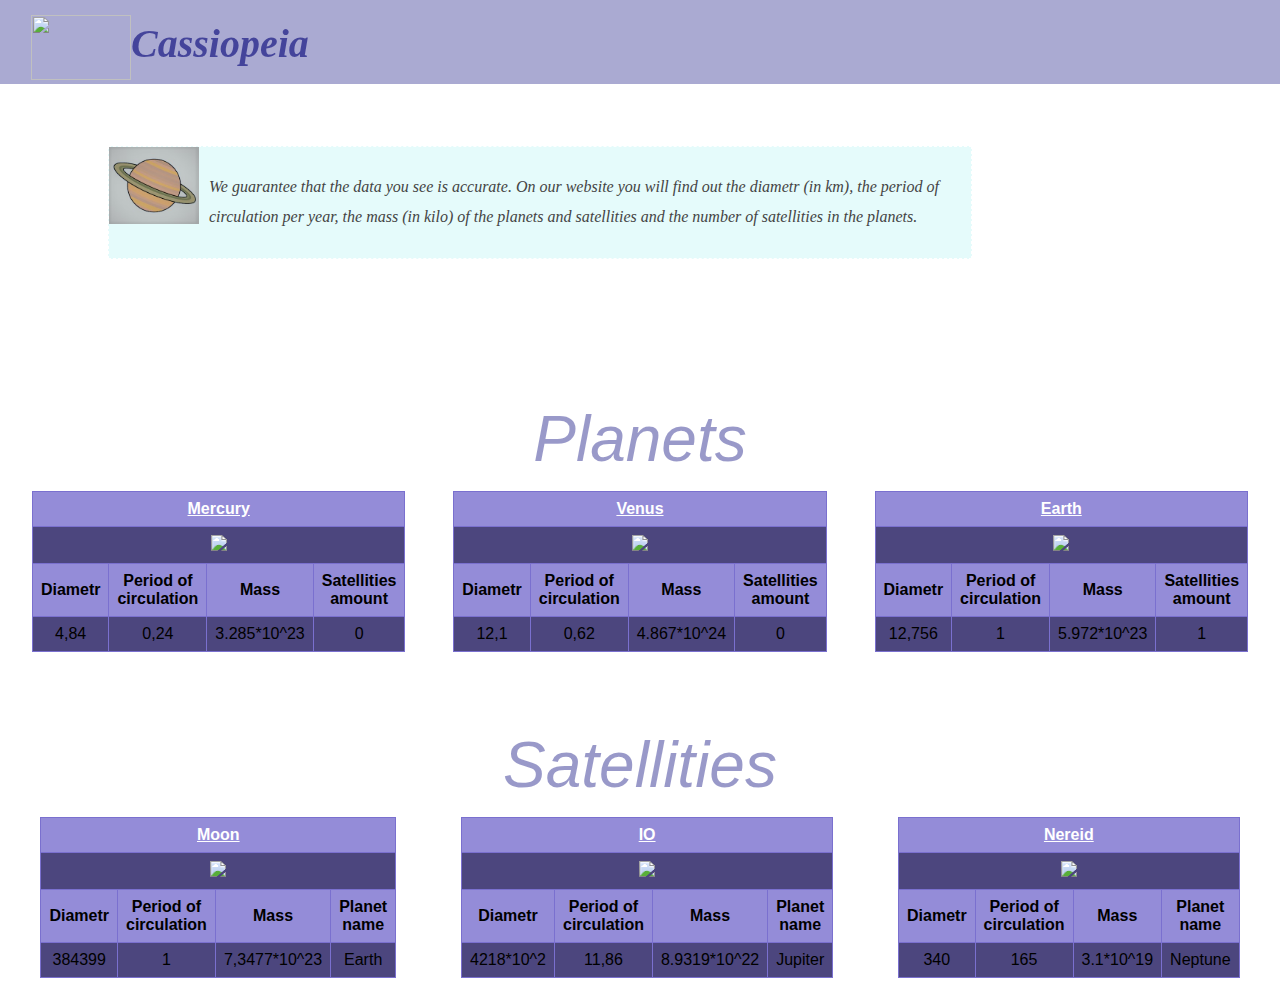
==== index.html @ 84b5176e "Rename index-0.html to index.html" ====
<!DOCTYPE html>
<html>

<head>
    <title>Cassiopeia</title>
    <meta charset="utf-8">

    <link rel="stylesheet" href="style-0.css">
</head>

<body>
    <div class="header">
        <div class="h_container">
            <a href="#Planets"><img class="logo"
                    src="https://raw.githubusercontent.com/bethrobson/Head-First-HTML/master/chapter9/lounge/images/background.gif">
                <p class="Cassiopeia"><b> Cassiopeia</b></p>

            </a>
          
        </div>
    </div>
    <br>
    <p id="guarantee">
        We guarantee that the data you see is accurate.
        On our website you will find out the diametr (in km), the period of circulation per year, the mass (in kilo) of
        the planets and satellities and the number of satellities in the planets.
    <p>
    <div class="planets">
        <article id="Planets">
            <h1>Planets</h1>
        </article>
    </div>
    <br>
    <div class="flex-container">
        <table>
            <tr>
                <th class="center" colspan="4"><a href="https://en.wikipedia.org/wiki/Mercury_(planet)"> Mercury</a>
                </th>
            </tr>

            <tr>
                <td class="center" colspan="4"><img
                    src="https://upload.wikimedia.org/wikipedia/commons/thumb/d/d9/Mercury_in_color_-_Prockter07-edit1.jpg/220px-Mercury_in_color_-_Prockter07-edit1.jpg"></td>
                </tr>

            <tr>
                <th>Diametr</th>
                <th>Period of
                    circulation</th>
                <th>Mass</th>
                <th>Satellities amount</th>
            </tr>
            <tr>
                <td>4,84</td>
                <td>0,24</td>
                <td>3.285*10^23</td>
                <td>0</td>
            </tr>
            <table>
                <tr>
                    <th class="center" colspan="4"><a href="https://en.wikipedia.org/wiki/Venus">Venus</a></th>
                </tr>

                <td class="center" colspan="4"><img
                    src="https://upload.wikimedia.org/wikipedia/commons/thumb/a/a9/PIA23791-Venus-NewlyProcessedView-20200608.jpg/220px-PIA23791-Venus-NewlyProcessedView-20200608.jpg"></td>
                </tr>

                <tr>
                    <th>Diametr</th>
                    <th>Period of
                        circulation</th>
                    <th>Mass</th>
                    <th>Satellities amount</th>
                </tr>
                <tr>
                    <td>12,1</td>
                    <td>0,62</td>
                    <td>4.867*10^24</td>
                    <td>0</td>
                </tr>
                <table>
                    <tr>
                        <th class="center" colspan="4"><a href="https://en.wikipedia.org/wiki/Earth">Earth</a></th>
                    </tr>

                    <td class="center" colspan="4"><img
                        src="https://upload.wikimedia.org/wikipedia/commons/thumb/9/97/The_Earth_seen_from_Apollo_17.jpg/220px-The_Earth_seen_from_Apollo_17.jpg"></td>
                    </tr>

                    <tr>
                        <th>Diametr</th>
                        <th>Period of
                            circulation</th>
                        <th>Mass</th>
                        <th>Satellities amount</th>
                    </tr>
                    <tr>
                        <td>12,756</td>
                        <td>1</td>
                        <td>5.972*10^23</td>
                        <td>1</td>
                    </tr>
                </table>
    </div>
    <div class="satellities">
        <article id="Satellities">
            <h1>Satellities</h1>
    </div>
    <br>
    </article>
    <div class="flex-container">
        <table>
            <tr>
                <th class="center" colspan="4"><a href="https://en.wikipedia.org/wiki/Moon">Moon</th></a>
            </tr>
            <tr>
            <td class="center" colspan="4"><img
                src="https://upload.wikimedia.org/wikipedia/commons/thumb/e/e1/FullMoon2010.jpg/220px-FullMoon2010.jpg"></td>
            </tr>
            <tr>
                <th>Diametr</th>
                <th>Period of
                    circulation</th>
                <th>Mass</th>
                <th>Planet name</th>
            </tr>
            <tr>
                <td>384399</td>
                <td>1</td>
                <td>7,3477*10^23</td>
                <td>Earth</td>
            </tr>
        </table>
        <table>
            <tr>
                <th class="center" colspan="4"><a href="https://en.wikipedia.org/wiki/Io_(moon)">IO</th></a>
            </tr>
            <tr>
                <td class="center" colspan="4"><img
                        src="https://upload.wikimedia.org/wikipedia/commons/thumb/7/7b/Io_highest_resolution_true_color.jpg/220px-Io_highest_resolution_true_color.jpg"></td>
            </tr>

            <tr>
                <th>Diametr</th>
                <th>Period of
                    circulation</th>
                <th>Mass</th>
                <th>Planet name</th>
            </tr>
            <tr>
                <td>4218*10^2</td>
                <td>11,86</td>
                <td>8.9319*10^22</td>
                <td>Jupiter</td>
            </tr>
        </table>
        <table>
            <tr>
                <th class="center" colspan="4"><a href="https://en.wikipedia.org/wiki/Nereid_(moon)">Nereid</th></a>
            </tr>
            <tr>
            <td class="center" colspan="4"><img
                src="https://upload.wikimedia.org/wikipedia/commons/b/b0/Nereid-Voyager2.jpg"></td>
                </tr>
            <tr>
                <th>Diametr</th>
                <th>Period of
                    circulation</th>
                <th>Mass</th>
                <th>Planet name</th>
            </tr>
            <tr>
                <td>340</td>
                <td>165</td>
                <td>3.1*10^19</td>
                <td>Neptune</td>
            </tr>
        </table>
    </div>


</body>
---- style-0.css ----
body {   
       background-image: url(https://i.pinimg.com/originals/10/65/c5/1065c540acb7fbee49f156765256fc3e.jpg);      
     background-position: center center;      
     background-repeat: no-repeat;      
      background-attachment: fixed;      
   background-size: cover;      
     }
     .header{
        position:absolute;
        height:84px;
            font-style:italic;
        left:0px;
        right:0px;
        top:0px;
        margin-top: 0px;
        background-color:#0075;
          display: flex;
          align-items: center;
          position: fixed;
        }
      .h_container{
         width:100%;
           max-width: 1219px;
        margin-left: auto;
        
          margin-right: auto;
         padding-left:55px;
          padding-right: 55px;
        
      }
      a:visited {
          color: white;
      }
      a:link {
        color: white;
      }
     header{
        position:absolute;
        height:84px;
            font-style:italic;
        left:0px;
        right:0px;
        top:0px;
        margin-left: auto;
         margin-right: auto;
          margin: 0 auto;
        margin-top: 0px;
          background-color:#000;
border-bottom:1px solid seashell;
          display: flex;
          align-items: center;
          position: fixed;
        }
        
        h1 {
          font-weight: 500;
          text-align: center;
          font-size: 64px;
           line-height:1.9em;
        font-style: italic;
        font-family: Georgia, sans-serif;
        }
        .logo{
          position:absolute;
          width:100px;
          height:65px;
          left:31px;
          top:15px;
        }
      .Cassiopeia{
         position:absolute;
          width:100px;
          height:65px;
          left:131px;
          top:0px;
        margin-top:6px;
        font-size:40px;
        font-style:italic;
        font-family: 'Roboto';
        color:#0079;
        font-style:bold;
      }
      
   
      table {
        font-family: arial, sans-serif;
        border-collapse: collapse;
        width: 25%;
          margin: 10px;
             padding-left:5px;
        padding-right:5px;
      
      }
      
      
      
      td, th {
        border: 1px solid #7a70cf;
        text-align: center ;
        padding: 8px;
      }
      
      tr:nth-child(even) {
       background-color: #4c467e;
      }
      
      tr{
        background-color: #948cd8;
       }
      .flex-container {
        display: flex;
        flex-flow: row wrap;
      justify-content:space-around;
      }
      .flex-container > div {
         background-color: #f1f1f1;
        width: 100px;
        margin: 70px;
        text-align: center;
        line-height: 75px;
        font-size: 30px;
         align-items:center;
      }
      #guarantee {
        line-height:1.9em;
        font-style:          italic;
        font-family:         Georgia, "Times New Roman", Times, serif;
        color:               #444444;
        border-color:         white;
        border-width:        1px;
        border-style:        dashed;
        background-color:    #aef2f253;
      
        padding:             25px;
        padding-left:        100px;
        margin:              120px;
        margin-right:        300px;
        margin-left:100px;
        background-image:url(saturn.jpg) ;
        background-position:top left;
        background-repeat:no-repeat;
        background-size:90px;
        background-image:#0075;
      }
      .planets{
       padding-left:5px;
        padding-right:5px;
        height:84px;
        left:0px;
        right:0px;
        top:350px;
        margin-top: 0px;
      color:#0076;  
      }
      .footer {
      position:relative;
         left: 0;
         bottom: 0;
         width: 100%;
         background-color: #0076;
         color: white;
         text-align: center;
        height:40px;
        top:214px;
      }
      .satellities{
       padding-left:5px;
        padding-right:5px;
        height:84px;
        left:0px;
        right:0px;
        top:350px;
        margin-top: 0px;
      color:#0076;
      }
     .footer {
        position:relative;
           width: 101%;
           
           background-color: #0076;
           color: white;
           text-align: center;
          height:40px;
          top:214px;
        }
        p{
            line-height:1.9em;
           font-style:italic;
           font-family: Georgia, "Times New Roman", Times, serif;
         }
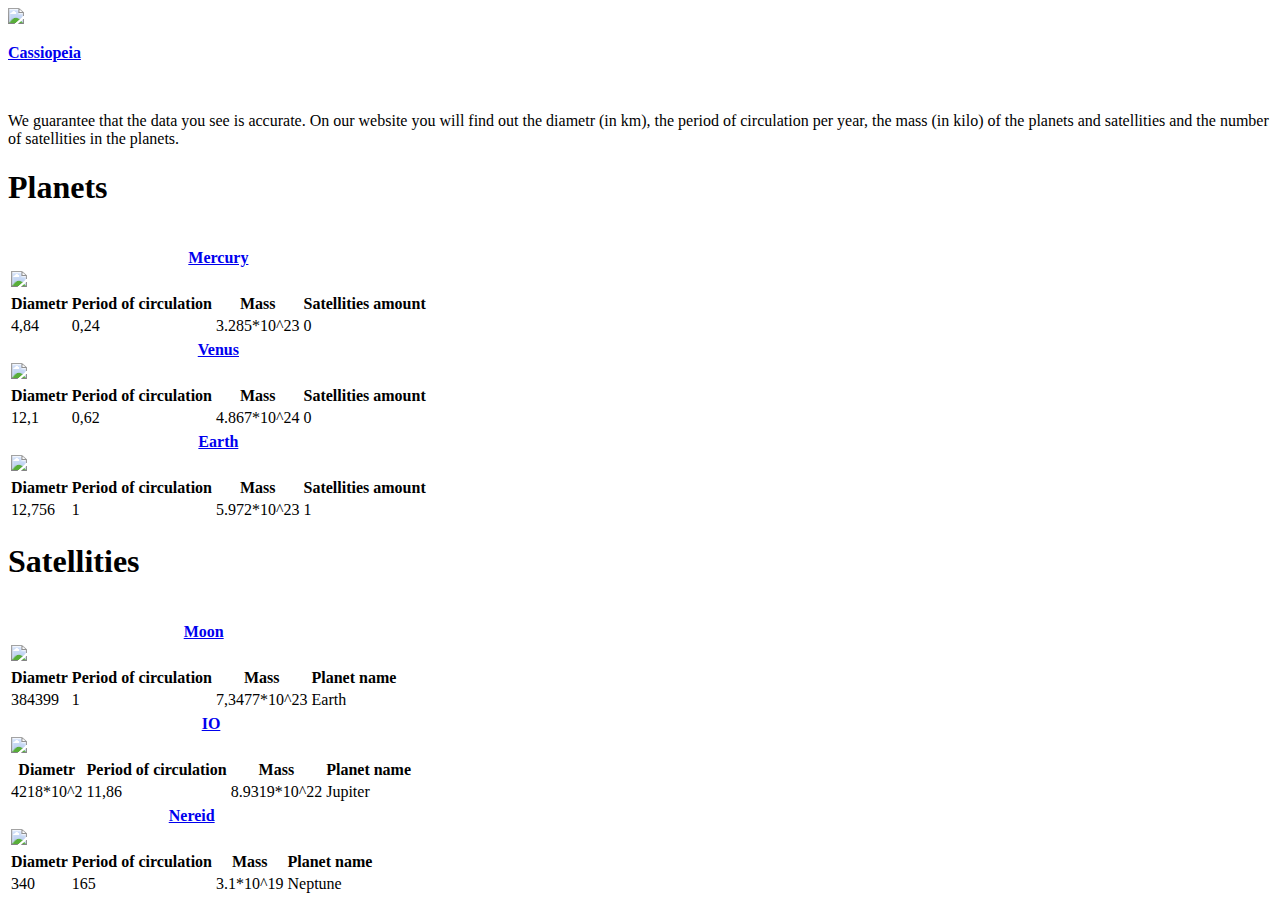
==== commit ee94729a: "Update index.html" ====
--- a/index.html
+++ b/index.html
@@ -5,7 +5,7 @@
     <title>Cassiopeia</title>
     <meta charset="utf-8">
 
-    <link rel="stylesheet" href="style-0.css">
+    <link rel="stylesheet" href="style.css">
 </head>
 
 <body>
